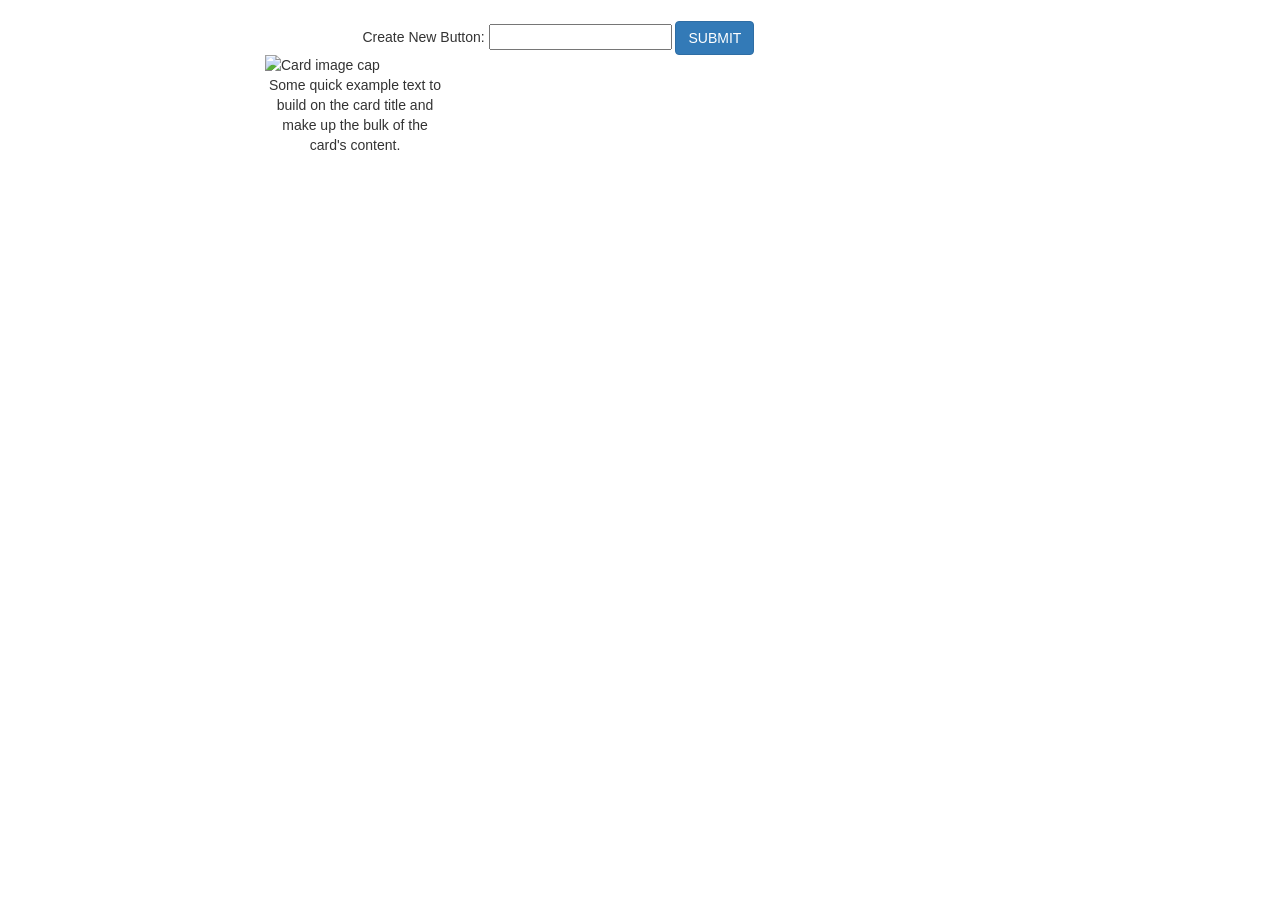
==== gif-app/index.html @ a900677f "Adding gif app" ====
<!DOCTYPE html>

<html>

<head>

    <title>GIF App</title>
    <script src="https://ajax.aspnetcdn.com/ajax/jQuery/jquery-3.3.1.min.js"></script>
    <link rel="stylesheet" type="text/css" href="style.css">
    <!-- BOOTSTRAP Latest compiled and minified CSS -->
    <link rel="stylesheet" href="https://maxcdn.bootstrapcdn.com/bootstrap/3.3.7/css/bootstrap.min.css" integrity="sha384-BVYiiSIFeK1dGmJRAkycuHAHRg32OmUcww7on3RYdg4Va+PmSTsz/K68vbdEjh4u"
        crossorigin="anonymous">

</head>

<body>

    <div class="container">

        <div class="row">

            <div class="col-md-3"></div>

        <div class="col-md-6"><div id="buttonDiv"></div>
    </div>

        <div class="col-md-3"></div>

    </div>

    <div class="row">

        <div class="col-md-3"></div>

        <div class="col-md-6">

        <div id="createNewButton">Create New Button:
            <input type="text" id="textEntry">
            <button name="submitButton" id="submitButton" class="btn btn-primary" value="submit">SUBMIT</button>
        </div>

        </div>

        <div class="col-md-3"></div>

    </div>

       

        


    <div class="row">

    <div class="col-md-2"></div>

       <div class="col-md-8 gifDivContainer"><div class="card">
            <div class="card" style="width: 18rem;">
                    <img class="card-img-top" src="..." alt="Card image cap">
                    <div class="card-body">
                      <p class="card-text">Some quick example text to build on the card title and make up the bulk of the card's content.</p>
                    </div>
                  </div></div>

    <div class="col-md-2"></div>

    </div>

    <div id="scriptDiv">
        <script src="app.js"></script>
    </div>

    </div>

</body>

</html>
---- gif-app/style.css ----
img {
    display: block;
    margin-left: auto;
    margin-right: auto;
}

p {
    text-align: center;
}

#createNewButton {
    margin-top: 20px;
    
}

.buttonRow {
    margin: 25px;
}

input {
}
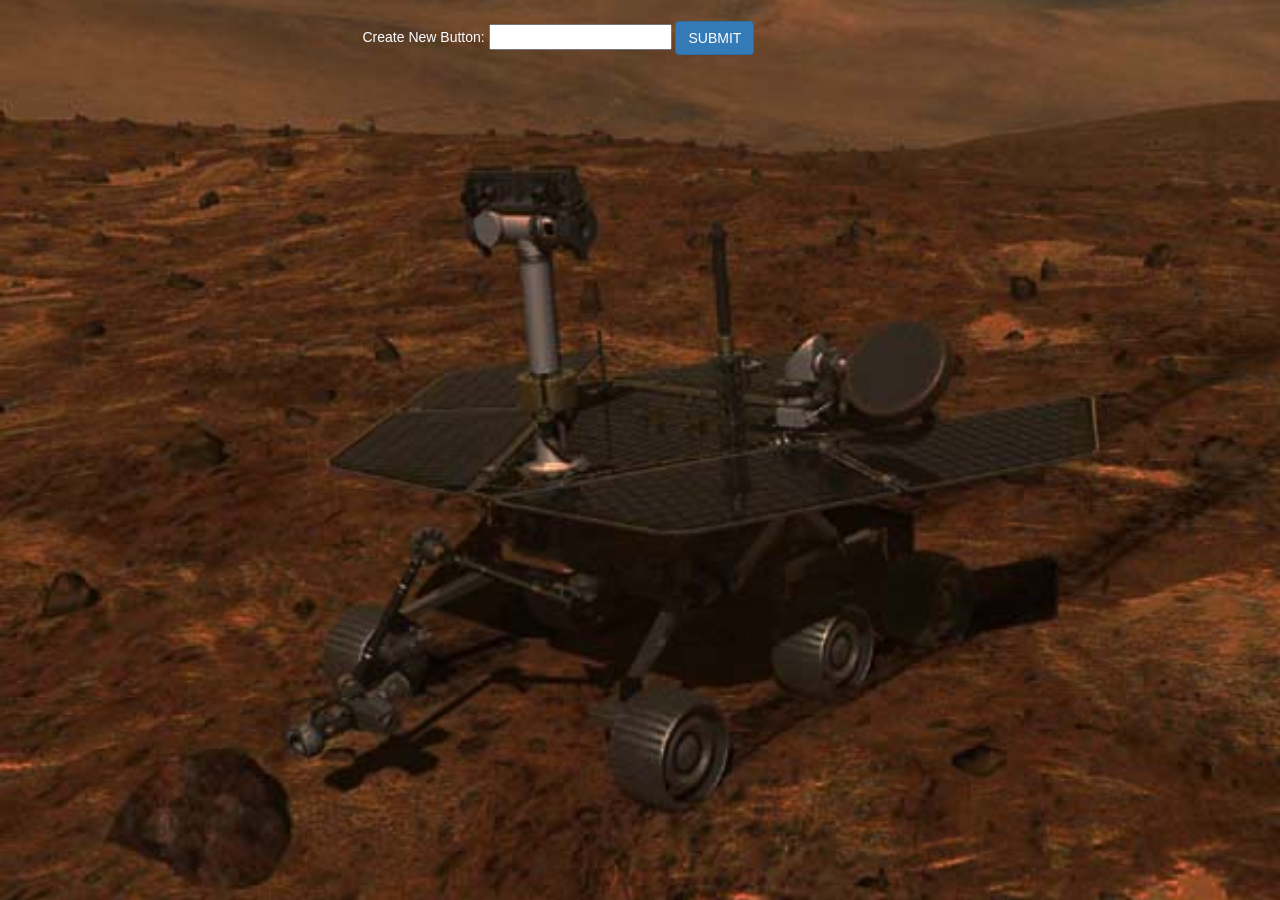
==== commit 766173b5: "Adding some aesthetic changes to gif app" ====
--- a/gif-app/index.html
+++ b/gif-app/index.html
@@ -34,7 +34,7 @@
 
         <div class="col-md-6">
 
-        <div id="createNewButton">Create New Button:
+        <div id="createNewButton"><span>Create New Button:</span>
             <input type="text" id="textEntry">
             <button name="submitButton" id="submitButton" class="btn btn-primary" value="submit">SUBMIT</button>
         </div>
@@ -54,13 +54,9 @@
 
     <div class="col-md-2"></div>
 
-       <div class="col-md-8 gifDivContainer"><div class="card">
-            <div class="card" style="width: 18rem;">
-                    <img class="card-img-top" src="..." alt="Card image cap">
-                    <div class="card-body">
-                      <p class="card-text">Some quick example text to build on the card title and make up the bulk of the card's content.</p>
-                    </div>
-                  </div></div>
+       <div class="col-md-8 gifDivContainer">
+          
+                  </div>
 
     <div class="col-md-2"></div>
 
--- a/gif-app/style.css
+++ b/gif-app/style.css
@@ -10,6 +10,7 @@
 
 #createNewButton {
     margin-top: 20px;
+    margin-bottom: 20px;
     
 }
 
@@ -18,4 +19,17 @@
 }
 
 input {
-}+}
+
+body {
+    background-image: url(spirit.jpg);
+	background-color: black;
+	background-size: cover;
+	background-repeat: no-repeat;
+	background-position: center;
+	background-attachment: fixed;
+    }
+    
+span, p {
+    color: white;
+}
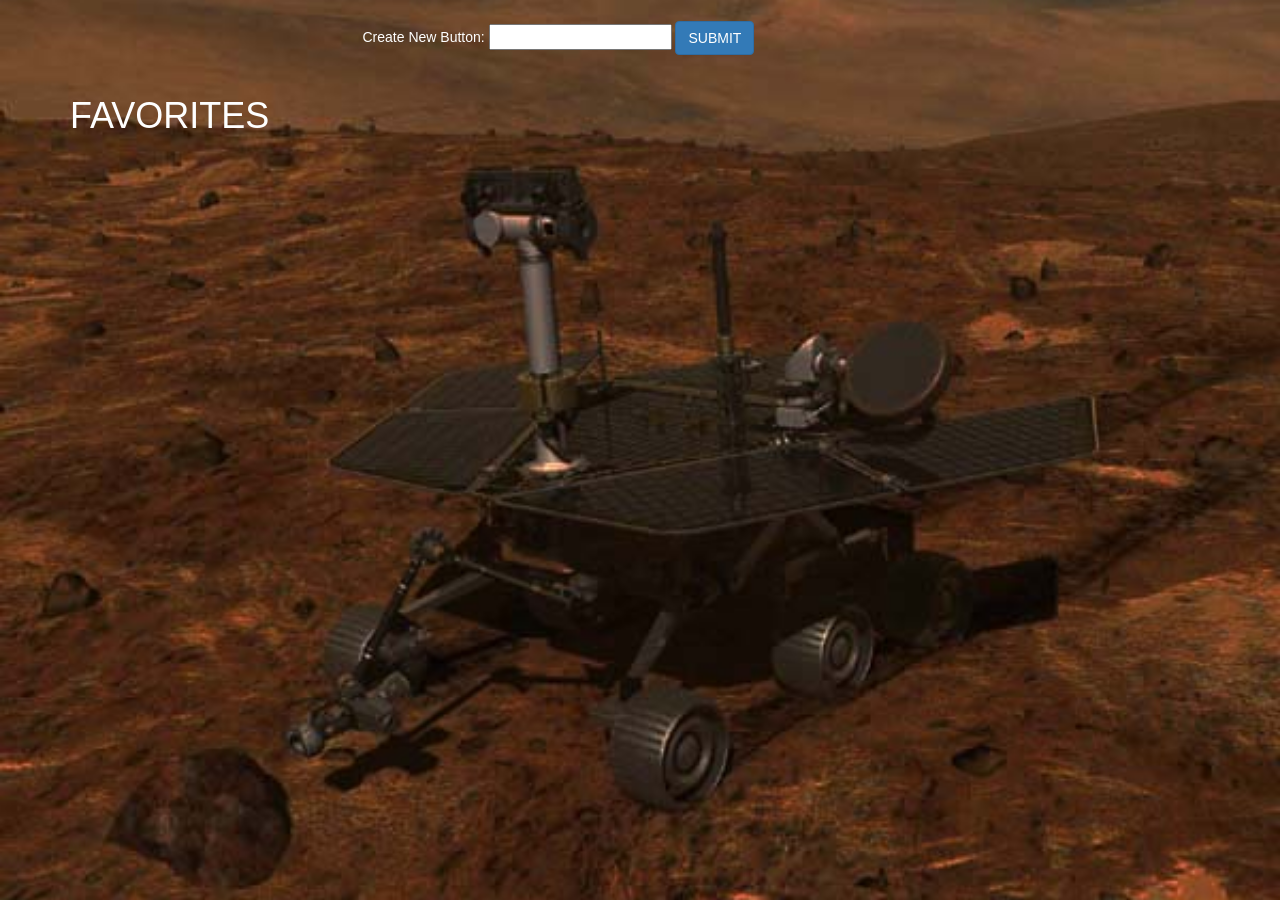
==== commit 49b8ba90: "Added ability to 'favorite' a GIF" ====
--- a/gif-app/index.html
+++ b/gif-app/index.html
@@ -45,10 +45,6 @@
 
     </div>
 
-       
-
-        
-
 
     <div class="row">
 
@@ -62,6 +58,19 @@
 
     </div>
 
+    <div class="row">
+        <div class="col-md-12"><h1><span>FAVORITES</span></h1></div>
+
+            <div class="col-md-2"></div>
+        
+               <div class="col-md-8 favoritesDiv">
+                  
+                          </div>
+        
+            <div class="col-md-2"></div>
+        
+            </div>
+
     <div id="scriptDiv">
         <script src="app.js"></script>
     </div>
--- a/gif-app/style.css
+++ b/gif-app/style.css
@@ -30,6 +30,12 @@
 	background-attachment: fixed;
     }
     
-span, p {
+span, p, h1 {
     color: white;
 }
+
+.favoritesButton {
+    display: block; 
+    margin: 0 auto;
+    margin-bottom: 20px;
+}
